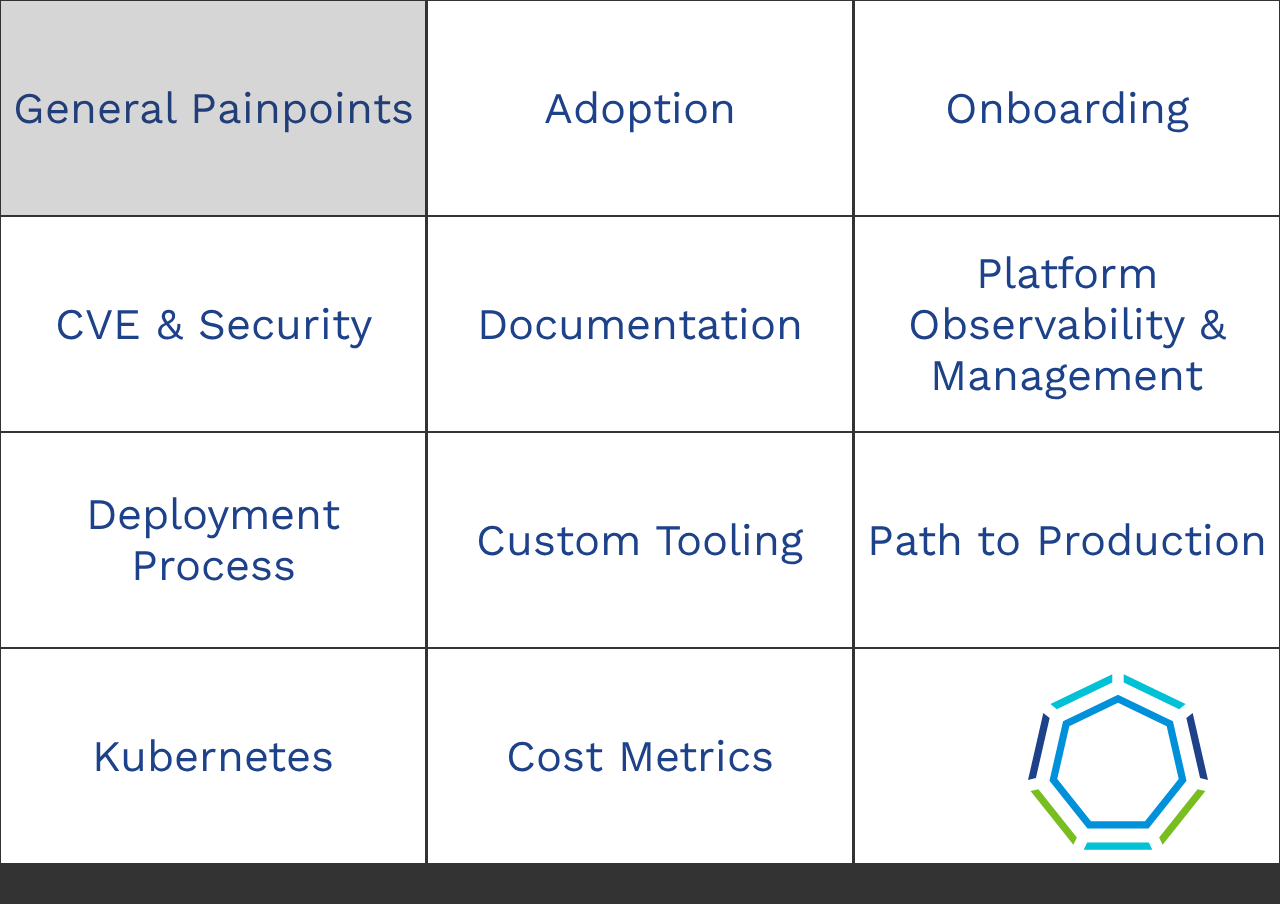
==== index.html @ 1a2bf428 "updating text and changing height" ====
<!DOCTYPE html>
<html>
    <head>
        <!-- Other meta tags, title, etc. -->
        <script src="https://code.jquery.com/jquery-3.6.0.min.js"></script>
        <script src="main.js"></script>
        <meta name="apple-mobile-web-app-capable" content="yes">
        <!-- Other meta tags, title, etc. -->
        <link rel="stylesheet" type="text/css" href="main.css">
        <link rel="preconnect" href="https://fonts.googleapis.com">
        <link rel="preconnect" href="https://fonts.gstatic.com" crossorigin>
        <link href="https://fonts.googleapis.com/css2?family=Work+Sans:wght@100;400;600&display=swap" rel="stylesheet">
    </head>
<body>
<!--
README!

GAME INSRUCTIONS:

p    - pause
ESC  - abandon game

Click the big P to choose one of three levels:
- Casual
- Medium
- Hard

The game will save your stats locally, via localStorage.
Click the F to see your stats.

Click I for these intructions.

Flip is a timed card memory game. When starting a level, there's a red bar on top of the screen that shows how much time you have left.
Click the green cards to see what symbol they uncover and try to find the matching symbol underneath the other cards.
Uncover two matching symbols in a row to eliminate them from the game.
Eliminate all cards as fast as you can to win the game. Have fun FLIPing!
-->


<div id="g"></div>
<div class="container">
<div class="row">
  <div class="card left">
    <div class="flipper">
      <div class="f c1">General Painpoints</div>
      <div class="b contentbox">
        <div class="padded">
          <h2>What is the top feature app developers ask for in their platform?</h2>
          <a href="javascript:;" class="reveal">Host Questions</a>
          <div class="host-q show">
            <p>⭐️ Comprehensive Documentation</p>
            <p>If you could magically have 1 new feature in your platform, what would it be? What would it solve?</p>
        </div>
        </div>
      </div>
    </div>
  </div>
  <div class="card left">
    <div class="flipper">
      <div class="f c1">Adoption</div>
      <div class="b contentbox">
        <div class="padded">
          <h2>What is the number 1 reason people chose Tanzu?</h2>
          <a href="javascript:;" class="reveal">Host Questions</a>
          <div class="host-q show">
            <p>⭐️ Modern Application Development</p>
            <p>Why would your team want to use Tanzu? What would prevent it?</p>
        </div>
        </div>
      </div>
    </div>
  </div>
  <div class="card left">
    <div class="flipper">
      <div class="f c1">Onboarding</div>
      <div class="b contentbox">
        <div class="padded">
          <h2>What is the average time it takes someone to onboard to a new codebase?</h2>
          <a href="javascript:;" class="reveal">Host Questions</a>
          <div class="host-q show">
            <p>⭐️ 3-9 Months</p>
            <p>How quickly does it take you to onboard to a new code base and get started writing? What makes a great onboarding experience?</p>
            <p>What are some other ways that you get going with onboarding other than documentation and onboarding programs</p>
            <p>As an Application Developer how often do you find yourself needing to manage configuration & ideally what would the ratio between that and coding be?</p>
          </div>
        </div>
      </div>
    </div>
  </div>
  <div class="card left">
    <div class="flipper">
      <div class="f c1">CVE & Security</div>
      <div class="b contentbox">
        <div class="padded">
          <h2>What is the biggest web application security risk today?</h2>
          <a href="javascript:;" class="reveal">Host Questions</a>
          <div class="host-q show">
            <p>⭐️ Broken Access Control</p>
            <p>⛔️ Injection</p>
            <p>⛔️ Outdated Components</p>
            <p>How do you mitigate a vulnerability?</p>
            <p>How do you maintain security awareness & make sure the code you are writing is secure?</p>
          </div>
        </div>
      </div>
    </div>
  </div>
  <div class="card left">
    <div class="flipper">
      <div class="f c1">Documentation</div>
      <div class="b contentbox">
        <div class="padded">
          <h2>What percentage of developers write their own documentation?</h2>
          <a href="javascript:;" class="reveal">Host Questions</a>
          <div class="host-q show">
            <p>⭐️ 82%</p>
            <p>What do you dislike most about your company's documentation? What do you think is really awesome?</p>
          </div>
        </div>
      </div>
    </div>
  </div>
  <div class="card left">
    <div class="flipper">
      <div class="f c1">Platform Observability & Management</div>
      <div class="b contentbox">
        <div class="padded">
          <h2>What is the software engineering practice that unifies software operations with software development?</h2>
          <a href="javascript:;" class="reveal">Host Questions</a>
          <div class="host-q show">
            <p>⭐️ DevOps</p>
            <p>⛔️ SaaS</p>
            <p>⛔️ SDLC</p>
            <p>Do you use a portal for your developers?</p>
            <p>When and why do you prefer the CLI over GUI?</p>
            <p>How do you manage your developers, documentation, handle observability, set up guardrails and communication process? If App Dev, how are you managed by you PE in these ways?</p>
          </div>   
        </div> 
      </div>
    </div>
  </div>
  <div class="card left">
    <div class="flipper">
      <div class="f c1">Deployment Process</div>
      <div class="b contentbox">
        <div class="padded">
          <h2>What American Software Engineer coined the term Continuous Integration?</h2>
          <a href="javascript:;" class="reveal">Host Questions</a>
          <div class="host-q show">
            <p>⭐️ Grady Brooch</p>
            <p>⛔️ Linus Torvalds</p>
            <p>⛔️ Richard Stallman</p>
            <p>What would you do to improve your  deployment processes?</p>
            <p> Do you feel you have the level of autonomy that allows you to perform most efficiently in your role?</p>
          </div>   
        </div>
      </div>
    </div>
  </div>
  <div class="card left">
    <div class="flipper">
      <div class="f c1">Custom Tooling</div>
      <div class="b contentbox">
        <div class="padded">
          <h2>What’s the name of the plain-text version of a computer program that humans can read and (maybe) understand?</h2>
          <a href="javascript:;" class="reveal">Host Questions</a>
          <div class="host-q show">
            <p>⭐️ Source Code</p>
            <p>⛔️ UniCode</p>
            <p>⛔️ HexCode</p>            
            <p>Speaking of Source Code...Have you built any homegrown tools?</p>
            <p>What kind of custom tooling have you written to fill gaps in your process?</p>
          </div>          
        </div>
      </div>
    </div>
  </div>
  <div class="card left">
    <div class="flipper">
      <div class="f c1">Path to Production</div>
      <div class="b contentbox">
        <div class="padded">
          <h2>What was the first open source project ever written?</h2>
          <a href="javascript:;" class="reveal">Host Questions</a>
          <div class="host-q show">
            <p>⭐️ A-2 system, developed at the UNIVAC division of Remington Rand in 1953,which was released to customers with its source code.</p>
            <p>What are you using to build your apps right now? (bonus: name apps/services)</p>
            <p>What is most helpful whenever you are troubleshooting?</p>
            <p>Is there an upgrade process that you find painful?</p>
          </div>  
        </div>
      </div>
    </div>
  </div>
  <div class="card left">
    <div class="flipper">
      <div class="f c1">Kubernetes</div>
      <div class="b contentbox">
        <div class="padded">
          <h2>What is the command to create a Kubernetes service?</h2>
          <a href="javascript:;" class="reveal">Host Questions</a>
          <div class="host-q show">
            <p>⭐️ Kubectl expose</p>
            <p>⛔️ Kubectl deploy</p>
            <p>⛔️ Kubectl run</p>
            <p>Tell me about your k8s experience...</p>
          </div>         
        </div>
      </div>
    </div>
  </div>
  <div class="card left">
    <div class="flipper">
      <div class="f c1">Cost Metrics</div>
      <div class="b contentbox">
        <div class="padded">
          <h2>On average, how much time do you think developers spend coding per day?</h2>
          <a href="javascript:;" class="reveal">Host Questions</a>
          <div class="host-q show">
            <p>⭐️ 2 hours per day</p>
            <p>⛔️ 5 hours per day</p>
            <p>⛔️ 30 minutes per day</p>
            <p>How do you see Platform engineering in relation to your current “DevOps” strategy?</p>
            <p>Who and how often and what metrics for cost do you track?</p>
          </div>        
        </div>
      </div>
    </div>
  </div>
  <div class="card left blank-box">
    <div class="f c1">
    <div class="blank-box">
      <svg version="1.1" id="Layer_1" xmlns="http://www.w3.org/2000/svg" xmlns:xlink="http://www.w3.org/1999/xlink" x="0px" y="0px"
	 viewBox="0 0 400 400" style="enable-background:new 0 0 400 400;" xml:space="preserve">
<style type="text/css">
	.st0{fill:#78BE20;}
	.st1{fill:#1D428A;}
	.st2{fill:#00C1D5;}
	.st3{fill:#0091DA;}
</style>
<g>
	<path class="st0" d="M394.3,264.7L299.2,384l-7.8-16.3l85.4-107L394.3,264.7z M108.6,367.7l-85.4-107l-17.6,4L100.8,384
		L108.6,367.7z"/>
	<path class="st1" d="M0,239.9L34,91.1l14.1,11.2L17.6,235.8L0,239.9z M400,239.9l-34-148.8l-14.1,11.2l30.5,133.5L400,239.9z"/>
	<path class="st2" d="M268.5,378.7H131.5l-7.8,16.3h152.6L268.5,378.7z M336,82.5L212.7,23.1V5l137.5,66.2L336,82.5z M187.3,5
		L49.8,71.2L64,82.5l123.3-59.4V5z"/>
	<path class="st3" d="M267.8,347.7H132.2l-84.5-106l30.2-132.2L200,50.8l122.1,58.8l30.2,132.2L267.8,347.7z M139.9,331.7h120.1
		l74.9-93.9l-26.7-117.1L200,68.5L91.8,120.7L65,237.8L139.9,331.7z"/>
</g>
</svg>
</div>
    </div>
  </div>
</div>
</div> 

</body>
</html>
---- main.css ----
body, html{margin:0;
    background:#333;
    overflow:hidden;
    color:#1d428a;
	-webkit-touch-callout: none;
	-webkit-user-select: none;
	-khtml-user-select: none;
	-moz-user-select: none;
	-ms-user-select: none;
	user-select: none;
    font-family: 'Work Sans', sans-serif;
}
body, html, .flipper, .f, .b, #g {width:100%;height:100%;font-family: 'Work Sans', sans-serif;}

a {
    text-decoration: none;
    color: #10557d;
    display: block;
    font: bold 14px 'Work Sans';
    text-transform: uppercase;
    text-align: center;
    padding: 1vh 8.8vw;
    margin: 0 auto;
    position: relative;
    bottom: 1vh;
    text-align: center;
    background-color: white;
}
a:hover{;background:rgba(255, 255, 255, .5)}

/* Show and Hide */
.show {
    opacity: 0;
    display: none;
}

/* FRONT SCREEN */

.container {
    display: flex;
    flex-wrap: wrap; /* Allow cards to wrap to the next line if necessary */
    justify-content: space-between; /* Distribute space between cards */
    top: 0;
    left: 0;
    width: 100%;
    position: absolute;
}
.row{
    width: 100%;
    height: 24vh;
    display: flex;
    flex-wrap: wrap;
    justify-content: space-between;
}
.row .card{
    width: 33.3%;
    height:100%;
    cursor:default;
    position:relative;
}
.host-q {
    font-size: 1.6vh;
    color: #2d2121;
    font-family: 'Work Sans', sans-serif;
    font-weight: normal;
}
.row .card.left.active .b{
    margin-left:0%;
    overflow: scroll;
}
.row .f{
    font-size: 3.4vw;
    text-align: center;
    overflow: hidden;
    display: flex;
    align-items: center;
    justify-content: center;
}
/* .row .c2{transform:scale(-1, 1);-webkit-transform:scale(-1, 1);-moz-transform:scale(-1, 1);-ms-transform:scale(-1, 1)} */
.blank-box{
    background-color: white;
}
svg {
    width: 20vw;
    margin-left: 20%;
    text-align: center;
    height: 20vh;
    margin-top: 2.5vh;
}
.row .contentbox{width:100%;font:normal 12px/16px 'Open Sans';text-align:left}
.row .contentbox.levels{width:100%}
.row .contentbox .padded{padding:0 15px;}
.row .contentbox h2{
    font-family: 'Work Sans', sans-serif;
    font-size: 2vw;
    padding:0;
    margin:28px 0;
    color: black;
    font-weight: bold;
    line-height: 2vw;
}
.row .contentbox p{line-height:14px;margin:14px 0;color: black;}


.row .info{font-size:11px;line-height:16px;text-align:center;color: rgba(255,255,255, .3);padding:0 25px;}

/*GAME SCREEN*/
#g{margin-top:4px}
#g .timer{width:0%;height:5px;position:absolute;top:0;background:#d2d9e8;z-index:1}
@-webkit-keyframes timer {100% { width:100%; }}
@-moz-keyframes timer {100% { width:100%; }}
@-o-keyframes timer {100% { width:100%; }}
@keyframes timer {100% { width:100%; }}
.pause{position:absolute;width:100%;height:100%;left:0;top:0;z-index:100;background:rgba(51, 51, 51, 0.78)}
.pause::before{content:'PAUSED';width:100%;position:absolute;margin-top:-100px;top:50%;background:#d2d9e8;color:#fff;font:bold 80px/200px 'Open Sans';
display:block;text-align:center;}
/* card styles */
#g .found{display:inline-block}
.card{display:inline-block;-webkit-perspective:1000;-moz-perspective:1000;}
.card:not(.active):hover{opacity:.8}
.card .b::before{content:attr(data-f);display:block;font:normal 100px/100px "GeneralFoundicons";
position:absolute;top:50%;margin-top:-50px;width:100%;text-align:center}

/* flip cards */
.flipper {position:relative;-webkit-transform-style:preserve-3d;-moz-transform-style:preserve-3d}
.f, .b {position:absolute;top:0;left:0;box-shadow:inset 0 0 0 1px #333;-webkit-backface-visibility:hidden;-moz-backface-visibility:hidden}
.f {background:#ffffff;z-index:1}
.b {background:#d2d9e8;opacity:0}
.card.active .b{z-index:2;opacity:1}

/*Grouped for easy prefixing*/
.card, .flipper, .row .b{transition:400ms;-ms-transition:400ms;-webkit-transition:400ms;-moz-transition:400ms;-o-transition:400ms}
.card.active .flipper, .b {transform:rotateY(180deg);-webkit-transform:rotateY(180deg);-moz-transform:rotateY(180deg);-ms-transform:rotateY(180deg);-o-transform:rotateY(180deg)}
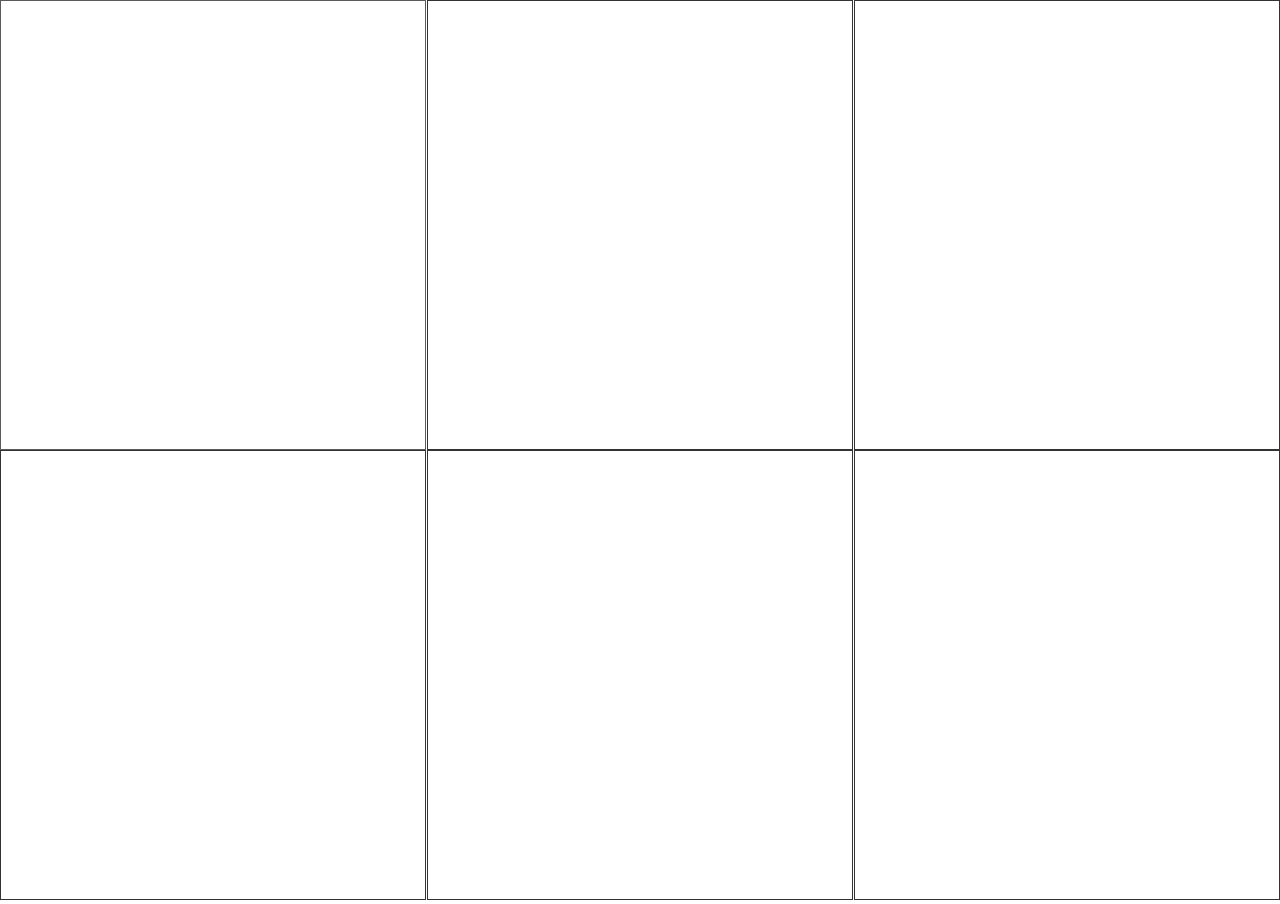
==== commit 3108f14a: "adding fixes" ====
--- a/index.html
+++ b/index.html
@@ -42,120 +42,186 @@
 <div class="row">
   <div class="card left">
     <div class="flipper">
-      <div class="f c1">General Painpoints</div>
-      <div class="b contentbox">
-        <div class="padded">
-          <h2>What is the top feature app developers ask for in their platform?</h2>
-          <a href="javascript:;" class="reveal">Host Questions</a>
-          <div class="host-q show">
-            <p>⭐️ Comprehensive Documentation</p>
-            <p>If you could magically have 1 new feature in your platform, what would it be? What would it solve?</p>
-        </div>
-        </div>
-      </div>
-    </div>
-  </div>
-  <div class="card left">
-    <div class="flipper">
-      <div class="f c1">Adoption</div>
-      <div class="b contentbox">
-        <div class="padded">
-          <h2>What is the number 1 reason people chose Tanzu?</h2>
-          <a href="javascript:;" class="reveal">Host Questions</a>
-          <div class="host-q show">
-            <p>⭐️ Modern Application Development</p>
-            <p>Why would your team want to use Tanzu? What would prevent it?</p>
-        </div>
-        </div>
-      </div>
-    </div>
-  </div>
-  <div class="card left">
-    <div class="flipper">
-      <div class="f c1">Onboarding</div>
-      <div class="b contentbox">
-        <div class="padded">
-          <h2>What is the average time it takes someone to onboard to a new codebase?</h2>
-          <a href="javascript:;" class="reveal">Host Questions</a>
-          <div class="host-q show">
-            <p>⭐️ 3-9 Months</p>
-            <p>How quickly does it take you to onboard to a new code base and get started writing? What makes a great onboarding experience?</p>
-            <p>What are some other ways that you get going with onboarding other than documentation and onboarding programs</p>
-            <p>As an Application Developer how often do you find yourself needing to manage configuration & ideally what would the ratio between that and coding be?</p>
+      <div class="f c1">CVE & Security</div>
+      <div class="b contentbox">
+        <div class="padded">
+          <h2>What is the biggest web application security risk today?</h2>
+          <a href="javascript:;" class="reveal">Trivia Answer</a>
+            <div class="host-q show">
+              <div class="answer-box">
+                <p>⭐️ Broken Access Control</p>
+                <p>⛔️ Injection</p>
+                <p>⛔️ Outdated Components</p>
+              </div>
+              <a href="javascript:;" class="reveal-research">Research Questions</a>
+                <div class="research-q show">
+                  <ul>
+                    <p>What security areas have been the toughest to make progress on for your organization and why?  What can VMware do to help?</p>
+                    <li>A:Vulnerability Lifecycle Management</li>
+                    <li>B:Threat/Anomaly Detection</li>
+                    <li>C:Measuring against compliance requirements</li>
+                    <li>D: Other</li>
+                  </ul>
+                  <ul>
+                    <p>What security standards are you prioritizing in the next year?  Which is the most important?
+                    </p>
+                    <li>A:SBOM</li>
+                    <li>B:SLSA</li>
+                    <li>C:Triaging/VEX</li>
+                    <li>D: Other</li>
+                  </ul>
+                  <ul>
+                    <p>If you could make one change to your vulnerability management process, what would it be and why?</p>
+                  </ul>
+                </div>
+            </div>
+        </div>
+      </div>
+    </div>
+  </div>
+  <div class="card left">
+    <div class="flipper">
+      <div class="f c1">Documentation</div>
+      <div class="b contentbox">
+        <div class="padded">
+          <h2>In VMware documentation, what is the most frequently visited page?</h2>
+          <a href="javascript:;" class="reveal">Trivia Answer</a>
+            <div class="host-q show">
+              <div class="answer-box">
+                <p>⭐️ Release Notes</p>
+                <p>⛔️ KB Articles</p>
+                <p>⛔️ Downloads</p>
+              </div>
+              <a href="javascript:;" class="reveal-research">Research Questions</a>
+                <div class="research-q show">
+                  <ul>
+                    <p>How do you go about searching for docs?</p>
+                    <li>Tanzu Official Documentation Website</li>
+                    <li>VMware Website</li>
+                    <li>In-App/In-Software Documentation</li>
+                    <li>Tanzu User Groups or Communitites</li>
+                    <li>Other</li>
+                  </ul>
+                  <ul>
+                    <p>When do you use Tanzu Docs?</p>
+                    <li>A:Begginning of the search</li>
+                    <li>B:During the initial phase of my search
+                    </li>
+                    <li>C:After exploring other sources (e.g. search engines, forums)</li>
+                    <li>D:When I can’t find the information I need elsewhere
+                    </li>
+                    <li>E:I do not use Tanzu Documentation
+                    </li>
+                    <li>F:Other</li>
+                  </ul>
+                  <ul>
+                    <p>What is a product that has great docs and why?
+                    </p>
+                    <li>Ask about Tasks & Motivation</li>
+                    <li>What do they expect to see right away?
+                    </li>
+                  </ul>
+                  <ul>
+                    <p>If you could make one change to your vulnerability management process, what would it be and why?</p>
+                  </ul>
+                </div>
+            </div>
+        </div>
+      </div>
+    </div>
+  </div>
+  <div class="card left">
+    <div class="flipper">
+      <div class="f c1">Observability & Management</div>
+      <div class="b contentbox">
+        <div class="padded">
+          <h2>What measurements are most predictive of high performing teams?</h2>
+          <a href="javascript:;" class="reveal">Trivia Answer</a>
+            <div class="host-q show">
+              <div class="answer-box">
+                <p>⭐️ Org performance</p>
+                <p>Reliability</p>
+                <p>Operational performance</p>
+                <p>Team performance</p>
+              </div>
+              <a href="javascript:;" class="reveal-research">Research Questions</a>
+                <div class="research-q show">
+                  <ul>
+                    <p>Do you use a portal for your developers?</p>
+                    <li>If no, do you use anything to manage your software catalog? (Software catalog meaning, microservices and infrastructure)</li>
+                  </ul>
+                  <ul>
+                    <p>If using a portal...
+                    </p>
+                    <li>What is your portal built off of?</li>
+                    <li>How long have you been using it?</li>
+                  </ul>
+                  <ul>
+                    <p>How are you managing usage for your portal? Who has access?</p>
+                  </ul>
+                  <ul>
+                    <p>How are your business units organized? (within BU?)</p>
+                    <li>By Application Team
+                    </li>
+                    <li>By Project (what defines a Project?)
+                    </li>
+                    <li>A Matrix (what are the axes?)</li>
+                    <li>Other
+                    </li>
+                  </ul>
+                </div>
+            </div>
+        </div>
+      </div>
+    </div>
+  </div>
+  <div class="card left">
+    <div class="flipper">
+      <div class="f c1">Deployment & Path to Production</div>
+      <div class="b contentbox">
+          <div class="padded">
+            <h2>What processes are most important to high performing teams.</h2>
+              <a href="javascript:;" class="reveal">Host Questions</a>
+              <div class="host-q show">
+                <p>⭐️ CI / CD</p>
+                <p>Loosely coupled arch </p>
+                <p>Documentation</p>
+                <p>AI contribution</p>
+              </div>  
+                <a href="javascript:;" class="reveal-research">Research Questions</a>
+                  <div class="research-q show">
+                    <ul>
+                      <p>Are you deploying apps or infrastructure?</p>
+                      <li>Apps</li>
+                      <li>Infrastructure</li>
+                    </ul>
+                    <ul>
+                      <p>What are you using to build your apps right now? (bonus: name apps/services)</p>
+                      <p>Is there an upgrade process that you find painful? On a scale of 1-5, 5 being the most pain and 1 being the least.
+                      </p>
+                    </ul>
+                    <ul>
+                      <p>What would you do to improve your  deployment processes?</p>
+                    </ul>
+                    <ul>
+                      <p>Who on the team is responsible for promotion of workloads</p>
+                      <li>App Developers</li>
+                      <li>App Owners</li>
+                      <li>Depends on the target Environment (i.e. Stg, Test, Prod, etc.)</li>
+                      <li>Other</li>
+                    </ul>
+                    <ul>
+                      <p>What is the most helpful when you are troubleshooting (grammar?)</p>
+                      <li>Object Logs</li>
+                      <li>Object Metrics</li>
+                      <li>Object Ownership</li>
+                      <li>Other</li>
+                    </ul>
+                  </div>
+              </div>
           </div>
         </div>
-      </div>
-    </div>
-  </div>
-  <div class="card left">
-    <div class="flipper">
-      <div class="f c1">CVE & Security</div>
-      <div class="b contentbox">
-        <div class="padded">
-          <h2>What is the biggest web application security risk today?</h2>
-          <a href="javascript:;" class="reveal">Host Questions</a>
-          <div class="host-q show">
-            <p>⭐️ Broken Access Control</p>
-            <p>⛔️ Injection</p>
-            <p>⛔️ Outdated Components</p>
-            <p>How do you mitigate a vulnerability?</p>
-            <p>How do you maintain security awareness & make sure the code you are writing is secure?</p>
-          </div>
-        </div>
-      </div>
-    </div>
-  </div>
-  <div class="card left">
-    <div class="flipper">
-      <div class="f c1">Documentation</div>
-      <div class="b contentbox">
-        <div class="padded">
-          <h2>What percentage of developers write their own documentation?</h2>
-          <a href="javascript:;" class="reveal">Host Questions</a>
-          <div class="host-q show">
-            <p>⭐️ 82%</p>
-            <p>What do you dislike most about your company's documentation? What do you think is really awesome?</p>
-          </div>
-        </div>
-      </div>
-    </div>
-  </div>
-  <div class="card left">
-    <div class="flipper">
-      <div class="f c1">Platform Observability & Management</div>
-      <div class="b contentbox">
-        <div class="padded">
-          <h2>What is the software engineering practice that unifies software operations with software development?</h2>
-          <a href="javascript:;" class="reveal">Host Questions</a>
-          <div class="host-q show">
-            <p>⭐️ DevOps</p>
-            <p>⛔️ SaaS</p>
-            <p>⛔️ SDLC</p>
-            <p>Do you use a portal for your developers?</p>
-            <p>When and why do you prefer the CLI over GUI?</p>
-            <p>How do you manage your developers, documentation, handle observability, set up guardrails and communication process? If App Dev, how are you managed by you PE in these ways?</p>
-          </div>   
-        </div> 
-      </div>
-    </div>
-  </div>
-  <div class="card left">
-    <div class="flipper">
-      <div class="f c1">Deployment Process</div>
-      <div class="b contentbox">
-        <div class="padded">
-          <h2>What American Software Engineer coined the term Continuous Integration?</h2>
-          <a href="javascript:;" class="reveal">Host Questions</a>
-          <div class="host-q show">
-            <p>⭐️ Grady Brooch</p>
-            <p>⛔️ Linus Torvalds</p>
-            <p>⛔️ Richard Stallman</p>
-            <p>What would you do to improve your  deployment processes?</p>
-            <p> Do you feel you have the level of autonomy that allows you to perform most efficiently in your role?</p>
-          </div>   
-        </div>
-      </div>
-    </div>
+
   </div>
   <div class="card left">
     <div class="flipper">
@@ -169,7 +235,8 @@
             <p>⛔️ UniCode</p>
             <p>⛔️ HexCode</p>            
             <p>Speaking of Source Code...Have you built any homegrown tools?</p>
-            <p>What kind of custom tooling have you written to fill gaps in your process?</p>
+            <p>does your company contribute to any open source projects?</p>
+            <p>Are you using ai in any of your workflows?</p>
           </div>          
         </div>
       </div>
@@ -177,57 +244,73 @@
   </div>
   <div class="card left">
     <div class="flipper">
-      <div class="f c1">Path to Production</div>
-      <div class="b contentbox">
-        <div class="padded">
-          <h2>What was the first open source project ever written?</h2>
-          <a href="javascript:;" class="reveal">Host Questions</a>
-          <div class="host-q show">
-            <p>⭐️ A-2 system, developed at the UNIVAC division of Remington Rand in 1953,which was released to customers with its source code.</p>
-            <p>What are you using to build your apps right now? (bonus: name apps/services)</p>
-            <p>What is most helpful whenever you are troubleshooting?</p>
-            <p>Is there an upgrade process that you find painful?</p>
-          </div>  
-        </div>
-      </div>
-    </div>
-  </div>
-  <div class="card left">
-    <div class="flipper">
       <div class="f c1">Kubernetes</div>
       <div class="b contentbox">
         <div class="padded">
           <h2>What is the command to create a Kubernetes service?</h2>
-          <a href="javascript:;" class="reveal">Host Questions</a>
-          <div class="host-q show">
-            <p>⭐️ Kubectl expose</p>
-            <p>⛔️ Kubectl deploy</p>
-            <p>⛔️ Kubectl run</p>
-            <p>Tell me about your k8s experience...</p>
-          </div>         
-        </div>
-      </div>
-    </div>
-  </div>
-  <div class="card left">
-    <div class="flipper">
-      <div class="f c1">Cost Metrics</div>
-      <div class="b contentbox">
-        <div class="padded">
-          <h2>On average, how much time do you think developers spend coding per day?</h2>
-          <a href="javascript:;" class="reveal">Host Questions</a>
-          <div class="host-q show">
-            <p>⭐️ 2 hours per day</p>
-            <p>⛔️ 5 hours per day</p>
-            <p>⛔️ 30 minutes per day</p>
-            <p>How do you see Platform engineering in relation to your current “DevOps” strategy?</p>
-            <p>Who and how often and what metrics for cost do you track?</p>
-          </div>        
-        </div>
-      </div>
-    </div>
-  </div>
-  <div class="card left blank-box">
+          <a href="javascript:;" class="reveal">Trivia Answer</a>
+            <div class="host-q show">
+              <div class="answer-box">
+                <p>⭐️ Kubectl expose</p>
+                <p>Kubectl deploy</p>
+                <p>Operational performance</p>
+                <p>Kubectl run</p>
+              </div>
+              <a href="javascript:;" class="reveal-research">Research Questions</a>
+                <div class="research-q show">
+                  <ul>
+                    <p>Tell me a little about your k8's experience...</p>
+                    <li>What are you biggest painpoints?</li>
+                    <li>What are you upgrading?</li>
+                  </ul>
+                  <ul>
+                    <p>Who provisions and configures k8's environments.</p>
+                    <li>The Platform Team</li>
+                    <li>The Application Development Team</li>
+                    <li>Depends on the type of Environment...
+                    </li>
+                    <li>Other
+                    </li>
+                  </ul>
+                  <ul>
+                    <p>How are your business units organized? (within BU?)</p>
+                    <li>By Application Team
+                    </li>
+                    <li>By Project (what defines a Project?)
+                    </li>
+                    <li>A Matrix (what are the axes?)</li>
+                    <li>Other
+                    </li>
+                  </ul>
+                  <ul>
+                    <p>How do you share environments? (what environment types do you use?</p>
+                    <li>Environments are all shared
+                    </li>
+                    <li>Environments are all isolated
+                    </li>
+                    <li>Depends on the type of Environment
+                    </li>
+                    <li>Other
+                    </li>
+                  </ul>
+                  <ul>
+                    <p>How do you segment your work? (personally? within project?)</p>
+                    <li>Sub Teams (what criteria?)
+                    </li>
+                    <li>By Discipline
+                    </li>
+                    <li>A Matrix
+                    </li>
+                    <li>Other
+                    </li>
+                  </ul>
+                </div>
+            </div>
+        </div>
+      </div>
+    </div>
+  </div>
+  <!-- <div class="card left blank-box">
     <div class="f c1">
     <div class="blank-box">
       <svg version="1.1" id="Layer_1" xmlns="http://www.w3.org/2000/svg" xmlns:xlink="http://www.w3.org/1999/xlink" x="0px" y="0px"
@@ -250,7 +333,7 @@
 </svg>
 </div>
     </div>
-  </div>
+  </div> -->
 </div>
 </div> 
 
--- a/main.css
+++ b/main.css
@@ -1,5 +1,5 @@
 body, html{margin:0;
-    background:#333;
+    background:white;
     overflow:hidden;
     color:#1d428a;
 	-webkit-touch-callout: none;
@@ -13,17 +13,17 @@
 body, html, .flipper, .f, .b, #g {width:100%;height:100%;font-family: 'Work Sans', sans-serif;}
 
 a {
-    text-decoration: none;
+    text-decoration: underline;
     color: #10557d;
     display: block;
     font: bold 14px 'Work Sans';
     text-transform: uppercase;
-    text-align: center;
-    padding: 1vh 8.8vw;
+    text-align: left;
+    padding: 1vh 0vw;
     margin: 0 auto;
     position: relative;
     bottom: 1vh;
-    text-align: center;
+    text-align: left;
     background-color: white;
 }
 a:hover{;background:rgba(255, 255, 255, .5)}
@@ -36,6 +36,10 @@
 
 /* FRONT SCREEN */
 
+.answer-box {
+    padding-bottom: 1vh;
+}
+
 .container {
     display: flex;
     flex-wrap: wrap; /* Allow cards to wrap to the next line if necessary */
@@ -47,16 +51,23 @@
 }
 .row{
     width: 100%;
-    height: 24vh;
+    height: 50vh;
     display: flex;
     flex-wrap: wrap;
     justify-content: space-between;
 }
+
+ul p {
+    margin-left: -4vw!important;
+}
+
 .row .card{
     width: 33.3%;
     height:100%;
     cursor:default;
     position:relative;
+    background-color: white;
+    border-color: white;
 }
 .host-q {
     font-size: 1.6vh;
@@ -75,6 +86,7 @@
     display: flex;
     align-items: center;
     justify-content: center;
+    color: white;
 }
 /* .row .c2{transform:scale(-1, 1);-webkit-transform:scale(-1, 1);-moz-transform:scale(-1, 1);-ms-transform:scale(-1, 1)} */
 .blank-box{
@@ -87,7 +99,8 @@
     height: 20vh;
     margin-top: 2.5vh;
 }
-.row .contentbox{width:100%;font:normal 12px/16px 'Open Sans';text-align:left}
+.row .contentbox{width:100%;font:normal 12px/16px 'Open Sans';text-align:left;background-color: white;
+    border-color: white;}
 .row .contentbox.levels{width:100%}
 .row .contentbox .padded{padding:0 15px;}
 .row .contentbox h2{
@@ -124,7 +137,7 @@
 /* flip cards */
 .flipper {position:relative;-webkit-transform-style:preserve-3d;-moz-transform-style:preserve-3d}
 .f, .b {position:absolute;top:0;left:0;box-shadow:inset 0 0 0 1px #333;-webkit-backface-visibility:hidden;-moz-backface-visibility:hidden}
-.f {background:#ffffff;z-index:1}
+.f {background:#ffffff;z-index:1;background-image: url(https://www.vmware.com/content/dam/digitalmarketing/events/vmware-explore/2023/global/VMW-Explore-Heros-RAYAN.png);}
 .b {background:#d2d9e8;opacity:0}
 .card.active .b{z-index:2;opacity:1}
 
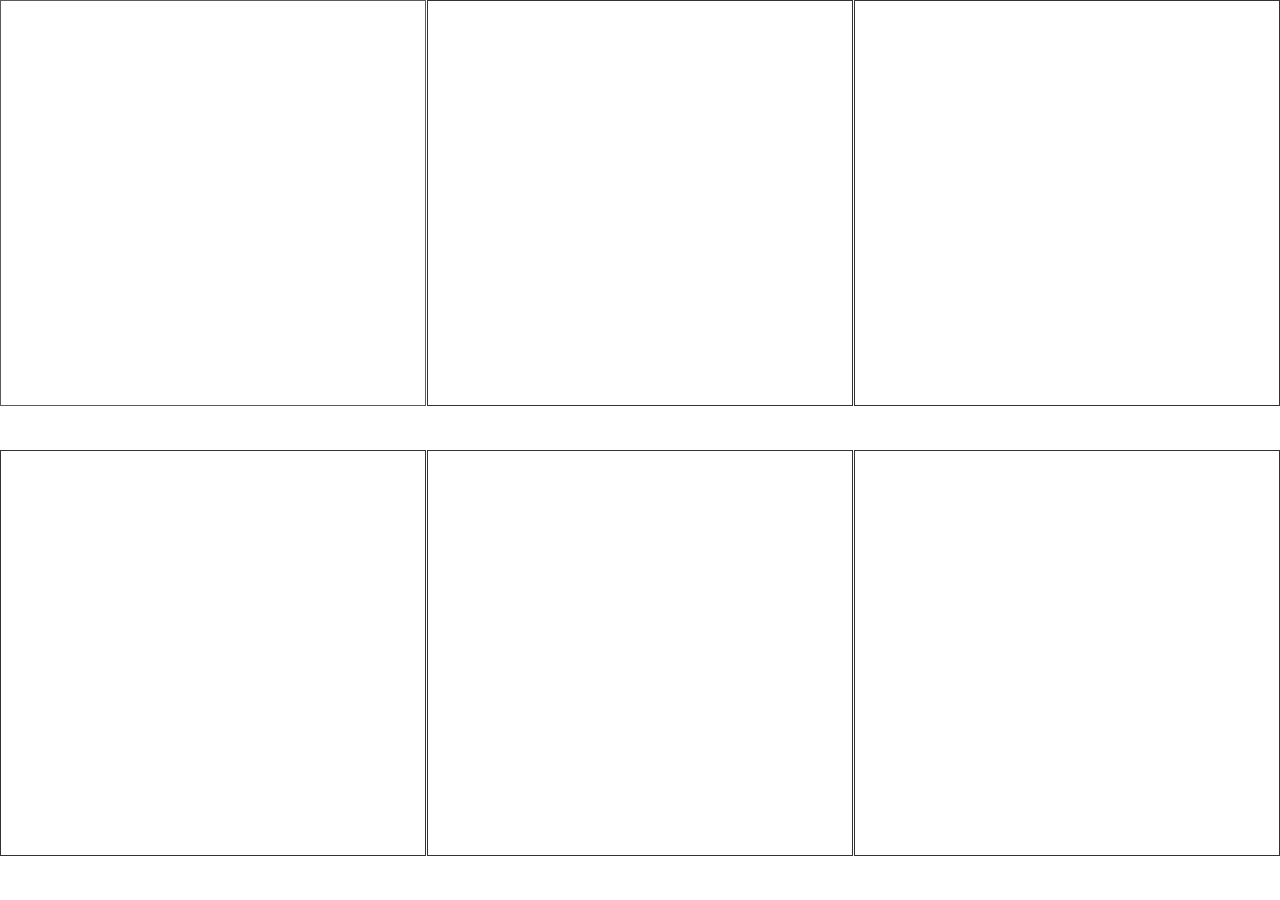
==== commit 22d7d572: "fixing stupid css" ====
--- a/index.html
+++ b/index.html
@@ -3,7 +3,6 @@
     <head>
         <!-- Other meta tags, title, etc. -->
         <script src="https://code.jquery.com/jquery-3.6.0.min.js"></script>
-        <script src="main.js"></script>
         <meta name="apple-mobile-web-app-capable" content="yes">
         <!-- Other meta tags, title, etc. -->
         <link rel="stylesheet" type="text/css" href="main.css">
@@ -46,14 +45,14 @@
       <div class="b contentbox">
         <div class="padded">
           <h2>What is the biggest web application security risk today?</h2>
-          <a href="javascript:;" class="reveal">Trivia Answer</a>
+          <a href="#" class="reveal">Trivia Answer</a>
             <div class="host-q show">
               <div class="answer-box">
                 <p>⭐️ Broken Access Control</p>
                 <p>⛔️ Injection</p>
                 <p>⛔️ Outdated Components</p>
               </div>
-              <a href="javascript:;" class="reveal-research">Research Questions</a>
+              <a href="#" class="reveal-research">Research Questions</a>
                 <div class="research-q show">
                   <ul>
                     <p>What security areas have been the toughest to make progress on for your organization and why?  What can VMware do to help?</p>
@@ -85,14 +84,14 @@
       <div class="b contentbox">
         <div class="padded">
           <h2>In VMware documentation, what is the most frequently visited page?</h2>
-          <a href="javascript:;" class="reveal">Trivia Answer</a>
+          <a class="reveal">Trivia Answer</a>
             <div class="host-q show">
               <div class="answer-box">
                 <p>⭐️ Release Notes</p>
                 <p>⛔️ KB Articles</p>
                 <p>⛔️ Downloads</p>
               </div>
-              <a href="javascript:;" class="reveal-research">Research Questions</a>
+              <a href="#" class="reveal-research">Research Questions</a>
                 <div class="research-q show">
                   <ul>
                     <p>How do you go about searching for docs?</p>
@@ -132,11 +131,11 @@
   </div>
   <div class="card left">
     <div class="flipper">
-      <div class="f c1">Observability & Management</div>
+      <div class="f c1">Observability</div>
       <div class="b contentbox">
         <div class="padded">
           <h2>What measurements are most predictive of high performing teams?</h2>
-          <a href="javascript:;" class="reveal">Trivia Answer</a>
+          <a href="#" class="reveal">Trivia Answer</a>
             <div class="host-q show">
               <div class="answer-box">
                 <p>⭐️ Org performance</p>
@@ -144,21 +143,8 @@
                 <p>Operational performance</p>
                 <p>Team performance</p>
               </div>
-              <a href="javascript:;" class="reveal-research">Research Questions</a>
+              <a href="#" class="reveal-research">Research Questions</a>
                 <div class="research-q show">
-                  <ul>
-                    <p>Do you use a portal for your developers?</p>
-                    <li>If no, do you use anything to manage your software catalog? (Software catalog meaning, microservices and infrastructure)</li>
-                  </ul>
-                  <ul>
-                    <p>If using a portal...
-                    </p>
-                    <li>What is your portal built off of?</li>
-                    <li>How long have you been using it?</li>
-                  </ul>
-                  <ul>
-                    <p>How are you managing usage for your portal? Who has access?</p>
-                  </ul>
                   <ul>
                     <p>How are your business units organized? (within BU?)</p>
                     <li>By Application Team
@@ -169,6 +155,38 @@
                     <li>Other
                     </li>
                   </ul>
+                  <ul>
+                    <p>How are your business units organized? (within BU?)</p>
+                    <li>By Application Team
+                    </li>
+                    <li>By Project (what defines a Project?)
+                    </li>
+                    <li>A Matrix (what are the axes?)</li>
+                    <li>Other
+                    </li>
+                  </ul>
+                  <ul>
+                    <p>How do you share environments? (what environment types do you use?</p>
+                    <li>Environments are all shared
+                    </li>
+                    <li>Environments are all isolated
+                    </li>
+                    <li>Depends on the type of Environment
+                    </li>
+                    <li>Other
+                    </li>
+                  </ul>
+                  <ul>
+                    <p>How do you segment your work? (personally? within project?)</p>
+                    <li>Sub Teams (what criteria?)
+                    </li>
+                    <li>By Discipline
+                    </li>
+                    <li>A Matrix
+                    </li>
+                    <li>Other
+                    </li>
+                  </ul>
                 </div>
             </div>
         </div>
@@ -177,18 +195,18 @@
   </div>
   <div class="card left">
     <div class="flipper">
-      <div class="f c1">Deployment & Path to Production</div>
+      <div class="f c1">Deployment</div>
       <div class="b contentbox">
           <div class="padded">
             <h2>What processes are most important to high performing teams.</h2>
-              <a href="javascript:;" class="reveal">Host Questions</a>
+              <a href="#" class="reveal">Host Questions</a>
               <div class="host-q show">
                 <p>⭐️ CI / CD</p>
                 <p>Loosely coupled arch </p>
                 <p>Documentation</p>
                 <p>AI contribution</p>
               </div>  
-                <a href="javascript:;" class="reveal-research">Research Questions</a>
+                <a href="#" class="reveal-research">Research Questions</a>
                   <div class="research-q show">
                     <ul>
                       <p>Are you deploying apps or infrastructure?</p>
@@ -196,12 +214,7 @@
                       <li>Infrastructure</li>
                     </ul>
                     <ul>
-                      <p>What are you using to build your apps right now? (bonus: name apps/services)</p>
-                      <p>Is there an upgrade process that you find painful? On a scale of 1-5, 5 being the most pain and 1 being the least.
-                      </p>
-                    </ul>
-                    <ul>
-                      <p>What would you do to improve your  deployment processes?</p>
+                      <p>What tools do you use to help you solve your problems?</p>
                     </ul>
                     <ul>
                       <p>Who on the team is responsible for promotion of workloads</p>
@@ -211,12 +224,16 @@
                       <li>Other</li>
                     </ul>
                     <ul>
+                      <p>Where in your process do you find the most pain or complexity?</p>
                       <p>What is the most helpful when you are troubleshooting (grammar?)</p>
                       <li>Object Logs</li>
                       <li>Object Metrics</li>
                       <li>Object Ownership</li>
                       <li>Other</li>
                     </ul>
+                    <ul>
+                      <p>What would you do to improve your  deployment processes?</p>
+                    </ul>
                   </div>
               </div>
           </div>
@@ -225,17 +242,29 @@
   </div>
   <div class="card left">
     <div class="flipper">
-      <div class="f c1">Custom Tooling</div>
+      <div class="f c1">Automation</div>
       <div class="b contentbox">
         <div class="padded">
           <h2>What’s the name of the plain-text version of a computer program that humans can read and (maybe) understand?</h2>
-          <a href="javascript:;" class="reveal">Host Questions</a>
+          <a href="#" class="reveal">Host Questions</a>
           <div class="host-q show">
             <p>⭐️ Source Code</p>
             <p>⛔️ UniCode</p>
             <p>⛔️ HexCode</p>            
-            <p>Speaking of Source Code...Have you built any homegrown tools?</p>
-            <p>does your company contribute to any open source projects?</p>
+            <p>Speaking of Source Code...Have you built any homegrown tools? Have you made any tools or scripts that you've made in house?</p>
+            <p>How are your devs interacting with the tools that you make?</p>
+            <ul>
+              <li>Do you use anything to manage your software catalog? (Software catalog meaning, microservices and infrastructure)</li>
+            </ul>
+            <ul>
+              <p>If using a portal...
+              </p>
+              <li>What is your portal built off of?</li>
+              <li>How long have you been using it?</li>
+            </ul>
+            <ul>
+              <p>How are you managing usage for your portal? Who has access?</p>
+            </ul>
             <p>Are you using ai in any of your workflows?</p>
           </div>          
         </div>
@@ -248,7 +277,7 @@
       <div class="b contentbox">
         <div class="padded">
           <h2>What is the command to create a Kubernetes service?</h2>
-          <a href="javascript:;" class="reveal">Trivia Answer</a>
+          <a href="#" class="reveal">Trivia Answer</a>
             <div class="host-q show">
               <div class="answer-box">
                 <p>⭐️ Kubectl expose</p>
@@ -256,7 +285,7 @@
                 <p>Operational performance</p>
                 <p>Kubectl run</p>
               </div>
-              <a href="javascript:;" class="reveal-research">Research Questions</a>
+              <a href="#" class="reveal-research">Research Questions</a>
                 <div class="research-q show">
                   <ul>
                     <p>Tell me a little about your k8's experience...</p>
@@ -268,38 +297,6 @@
                     <li>The Platform Team</li>
                     <li>The Application Development Team</li>
                     <li>Depends on the type of Environment...
-                    </li>
-                    <li>Other
-                    </li>
-                  </ul>
-                  <ul>
-                    <p>How are your business units organized? (within BU?)</p>
-                    <li>By Application Team
-                    </li>
-                    <li>By Project (what defines a Project?)
-                    </li>
-                    <li>A Matrix (what are the axes?)</li>
-                    <li>Other
-                    </li>
-                  </ul>
-                  <ul>
-                    <p>How do you share environments? (what environment types do you use?</p>
-                    <li>Environments are all shared
-                    </li>
-                    <li>Environments are all isolated
-                    </li>
-                    <li>Depends on the type of Environment
-                    </li>
-                    <li>Other
-                    </li>
-                  </ul>
-                  <ul>
-                    <p>How do you segment your work? (personally? within project?)</p>
-                    <li>Sub Teams (what criteria?)
-                    </li>
-                    <li>By Discipline
-                    </li>
-                    <li>A Matrix
                     </li>
                     <li>Other
                     </li>
@@ -338,4 +335,6 @@
 </div> 
 
 </body>
+<script src="main.js"></script>
+
 </html>--- a/main.css
+++ b/main.css
@@ -10,10 +10,10 @@
 	user-select: none;
     font-family: 'Work Sans', sans-serif;
 }
-body, html, .flipper, .f, .b, #g {width:100%;height:100%;font-family: 'Work Sans', sans-serif;}
+body, html, .flipper, .f, .b, #g {width:100%;height:95%;font-family: 'Work Sans', sans-serif;}
 
 a {
-    text-decoration: underline;
+    /* text-decoration: underline; */
     color: #10557d;
     display: block;
     font: bold 14px 'Work Sans';
@@ -135,11 +135,12 @@
 position:absolute;top:50%;margin-top:-50px;width:100%;text-align:center}
 
 /* flip cards */
-.flipper {position:relative;-webkit-transform-style:preserve-3d;-moz-transform-style:preserve-3d}
+.flipper {position:relative;-webkit-transform-style:preserve-3d;-moz-transform-style:preserve-3d;  pointer-events: none; /* Disable pointer events on the inner container */
+}
 .f, .b {position:absolute;top:0;left:0;box-shadow:inset 0 0 0 1px #333;-webkit-backface-visibility:hidden;-moz-backface-visibility:hidden}
 .f {background:#ffffff;z-index:1;background-image: url(https://www.vmware.com/content/dam/digitalmarketing/events/vmware-explore/2023/global/VMW-Explore-Heros-RAYAN.png);}
 .b {background:#d2d9e8;opacity:0}
-.card.active .b{z-index:2;opacity:1}
+.card.active .b{z-index:2;opacity:1;pointer-events: all; /* Enable pointer events on the sides */}
 
 /*Grouped for easy prefixing*/
 .card, .flipper, .row .b{transition:400ms;-ms-transition:400ms;-webkit-transition:400ms;-moz-transition:400ms;-o-transition:400ms}
